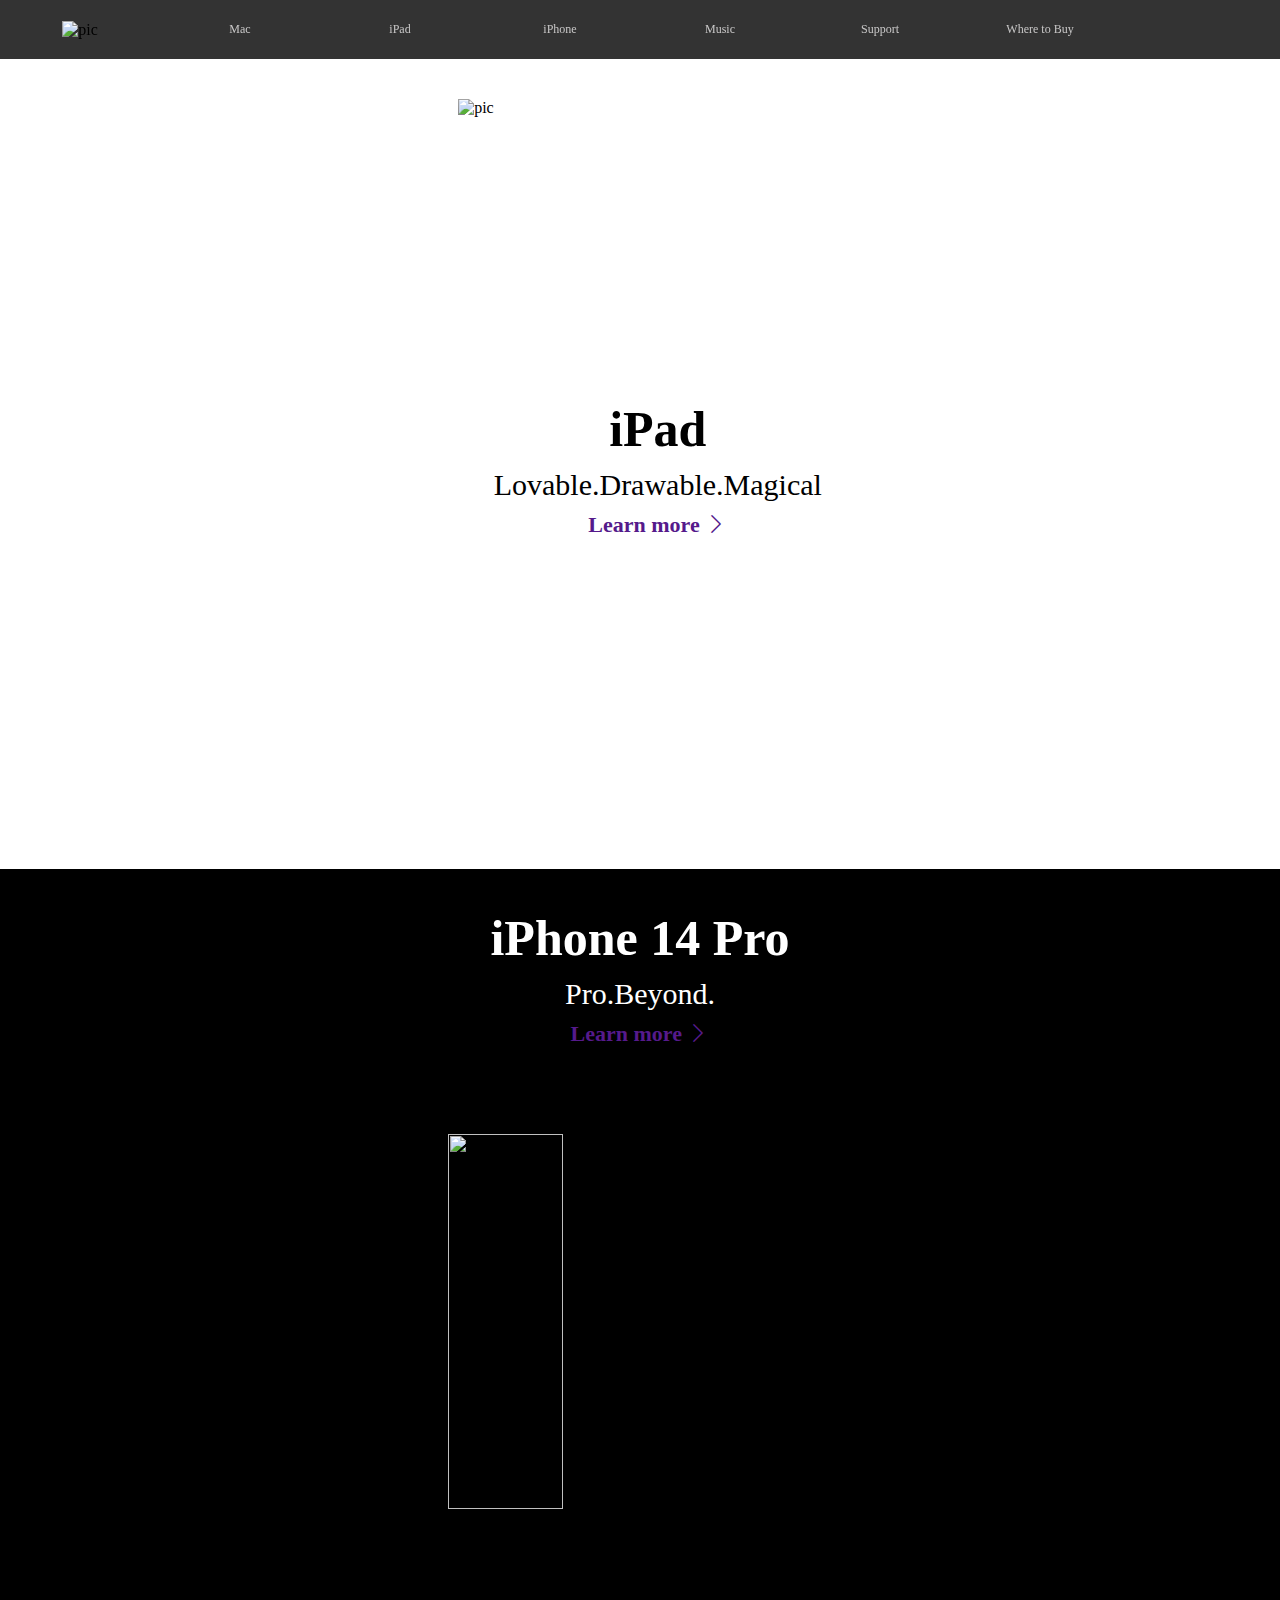
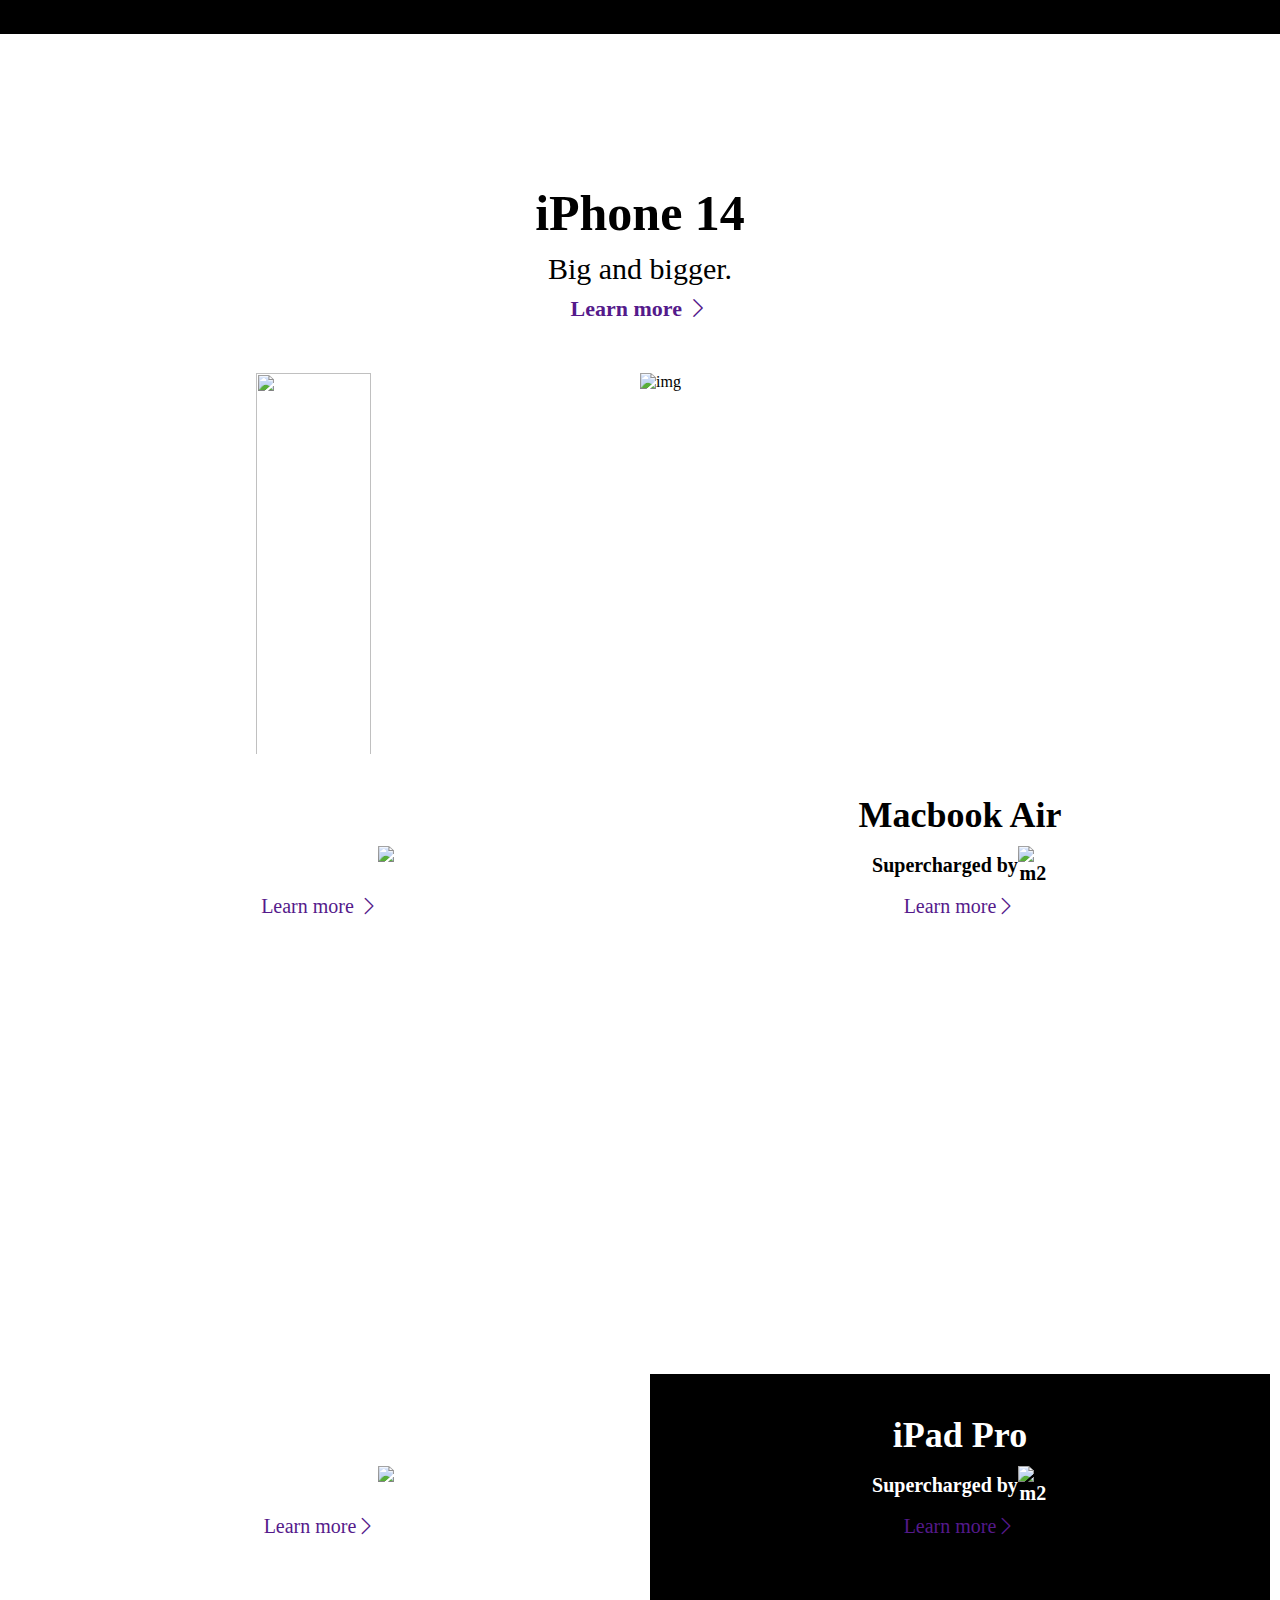
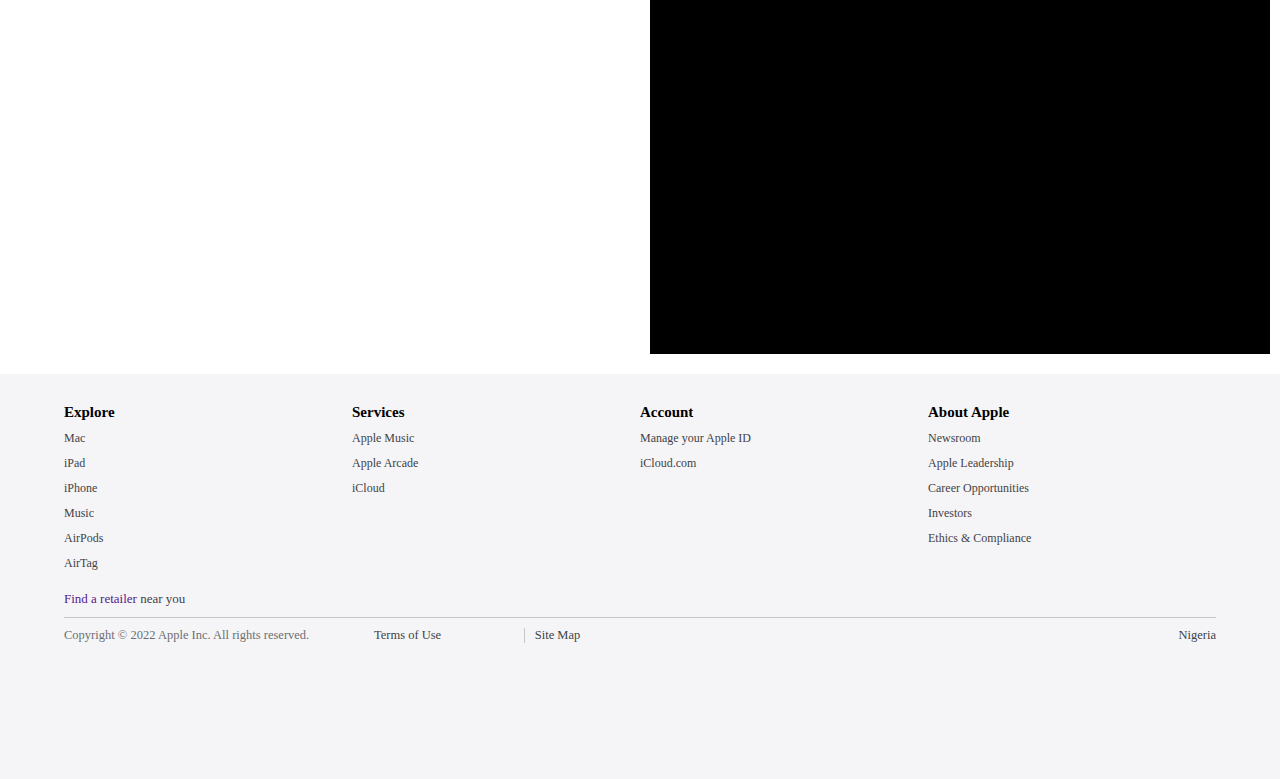
==== index.html @ 5a427e42 "Home page responsive" ====
<!DOCTYPE html>
<html lang="en">
<head>
    <meta charset="UTF-8">
    <meta http-equiv="X-UA-Compatible" content="IE=edge">
    <meta name="viewport" content="width=device-width, initial-scale=1.0">
    <link rel="stylesheet" href="https://cdn.jsdelivr.net/npm/bootstrap-icons@1.10.2/font/bootstrap-icons.css">
    <link rel="stylesheet" href="style.css">
    <title>Document</title>
</head>
<body>
    <nav>
        <img src="images/icons8-apple-logo (1).svg" alt="pic">
        <a href="mac.html">Mac</a>
        <a href="">iPad</a>
        <a href="">iPhone</a>
        <a href="">Music</a>
        <a href="">Support</a>
        <a href="">Where to Buy</a>
        <img src="images/icons8-search.svg" alt="">
    </nav>  
    <div class="mini">
        <i class="bi bi-list hover"></i>
        <div class="applogo">
            <img src="images/icons8-apple-logo (1).svg" alt="pic">
        </div>
    </div>
    <div class="hero">
        <img src="images/ipad.jpg" class='heropic'alt="pic">
        <div class="headers">
            <h1>iPad</h1>
            <h2>Lovable.Drawable.Magical</h2>
            <a href="">Learn more <i class="bi bi-chevron-right"></i></a>
        </div>
    </div>
    <div class="iphone14pro">
        <div class="headers">
            <h1 class="itext">iPhone 14 Pro</h1>
            <h2 class="itext">Pro.Beyond.</h2>
            <a href="">Learn more <i class="bi bi-chevron-right"></i></a>
        </div>
        <img src="images/iphone14pro.jpg" alt="">
    </div>
    <div class="iphone14">
        <div class="headers">
            <h1>iPhone 14</h1>
            <h2>Big and bigger.</h2>
            <a href="">Learn more <i class="bi bi-chevron-right"></i></a>
        </div>
        <div class="twohands">
            <img src="images/iphone14otherhand.jpg" alt="">
            <img src="images/iphone14home.jpg" alt="img">
        </div>
    </div>
    <div class="devices">
        <div class="card">
            <div class="header">
                <h1>iPad Pro</h1>
                <h2>Supercharged by <img src="images/m2 logo.png" class='m2'alt="m2"></h2>
                <a href="">Learn more <i class="bi bi-chevron-right"></i></a>
            </div>
        </div>
        <div class="card">
            <div class="header">
                <h1>Macbook Air</h1>
                <h2>Supercharged by <img src="images/m2 logo.png" class='m2'alt="m2"></h2>
                <a href="">Learn more<i class="bi bi-chevron-right"></i></a>
            </div>
        </div>
        <div class="card">
            <div class="header">
                <h1>MacBook Pro 13"</h1>
                <h2>Supercharged by <img src="images/m2 logo.png" class='m2'alt="m2"></h2>
                <a href="">Learn more<i class="bi bi-chevron-right"></i></a>
            </div>
        </div>
        <div class="card">
            <div class="header">
                <h1>iPad Pro</h1>
                <h2>Supercharged by <img src="images/m2 logo.png" class='m2'alt="m2"></h2>
                <a href="">Learn more<i class="bi bi-chevron-right"></i></a>
            </div>
        </div>
    </div>
    <footer>
        <div class="topsec">
            <div class="sec">
                <h2>Explore</h2>
                <a href=''>Mac</a>
                <a href=''>iPad</a>
                <a href=''>iPhone</a>
                <a href=''>Music</a>
                <a href=''>AirPods</a>
                <a href=''>AirTag</a>
            </div>
            <div class="sec">
                <h2>Services</h2>
                <a href=''>Apple Music</a>
                <a href=''>Apple Arcade</a>
                <a href=''>iCloud</a>
            </div>
            <div class="sec">
                <h2>Account</h2>
                <a href=''>Manage your Apple ID</a>
                <a href=''>iCloud.com</a>
            </div>
            <div class="sec">
                <h2>About Apple</h2>
                <a href=''>Newsroom</a>
                <a href=''>Apple Leadership</a>
                <a href=''>Career Opportunities</a>
                <a href=''>Investors</a>
                <a href=''>Ethics & Compliance</a>
            </div>
        </div>
        <div class="bottomsec">
            <div class="upper">
                <p><a href="">Find a retailer</a> near you</p>
            </div>
            <div class="bottom">
                <div class="left">
                    <p>Copyright © 2022 Apple Inc. All rights reserved.</p>
                    <a href="">Terms of Use</a>
                </div>
                <div class="right">
                    <a href="">Site Map</a>
                    <a href="">Nigeria</a>
                </div>
            </div>
        </div>
    </footer>
</body>
</html>
---- style.css ----
@import url("https://cdn.jsdelivr.net/npm/bootstrap-icons@1.10.2/font/bootstrap-icons.css");
@font-face {
    font-family: 'Apple font';
    src: url(images/fonts/SF-Pro-Text-Regular.otf) format('opentype');
}
*{
    margin: 0;
    padding: 0;
    box-sizing: border-box;
    font-family: 'Apple font';
}
nav{
    background-color: rgba(0,0,0,0.8);
    backdrop-filter: blur(8px);
    height: 6.6vh;
    width: 100%;
    display: grid;
    place-content: center;
    place-items: center;
    grid-template-columns: repeat(8, 1fr);
    z-index: 100;
    position: sticky;
    top: 0;
    padding: 0px 125px;
}
.bi-list{
    color: rgb(199, 198, 198);
    font-size: 19px;
}
.mini{
    width: 100%;
    padding:0px;
    background-color: rgba(0,0,0,0.8);
    backdrop-filter: blur(10px);
    height: 6.6vh;
    width: 100%;
    position: sticky;
    top: 0;
    padding: 0px 20px;
    display: none;
    align-items: center;
    justify-content: center;
}
.applogo{
    width: 100%;
    display: flex;
    align-items: center;
    justify-content: center;
}
nav a{
    color: rgb(199, 198, 198);
    font-size: 12px;
}
nav a:hover{
    color: white;
}
a{
    text-decoration: none;
}
.heropic{
    height: 100%;
}
.hero{
    width: 100%;
    height:90vh;
    display: flex;
    justify-content: center;
    align-items: center;
    padding-top: 40px;
    padding-bottom: 30px;
}
.headers{
    text-align: center;
    display: flex;
    flex-direction: column;
    gap: 10px;
}
.headers h1{
    font-size: 50px;
    font-weight: 900;
}
.headers h2{
    font-weight: 500;
    font-size: 30px;
}
.headers a{
    font-size: 22px;
    font-weight: 600;
}
.iphone14pro{
    display: flex;
    flex-direction: column;
    height: 85vh;
    width: 100%;
    background-color: black;
    padding-top: 40px;
    align-items: center;
    gap: 20px;
    padding-bottom: 30px;
    position: relative;
    overflow: hidden;
}
.iphone14pro img{
    height: 70%;
    position: absolute;
    bottom: -35px;
    width: 30%;
}
.itext{
    color: white;
}
.iphone14{
    width: 100%;
    padding-top: 150px;
    height: 80vh;
    display: flex;
    flex-direction: column;
    justify-content: center;
    align-items: center;
    gap: 100px;
    overflow: hidden;
}
.twohands img{
    width: 30%;
    height: 130%;
}
.twohands{
    width: 100%;
    height: 100%;
    display: flex;
    align-items: center;
    justify-content: center;
}
.devices{
    display: grid;
    grid-template-columns: repeat(2, 1fr);
    gap: 20px;
    padding: 20px 10px;
    min-height: 100vh;
}
.card:nth-child(1){
    background-image: url(images/ipadpro.jpg);
    background-position: center;
    background-size: cover;
    height: 580px;
    display: flex;
    flex-direction: column;
    align-items: center;
    padding-top: 20px;
}
.card:nth-child(2){
    background-image: url(https://www.apple.com/v/home/au/images/promos/macbook-air/promo_macbookair__fywl7i82fueu_medium.png);
    background-position: center;
    background-size: cover;
    height: 580px;
    display: flex;
    flex-direction: column;
    align-items: center;
    padding-top: 20px;
}
.card:nth-child(3){
    background-image: url(https://www.apple.com/v/home/au/images/promos/macbook-pro-13/promo_mbp13__buwssod6c8vm_medium.jpg);
    background-position: center;
    background-size: 100%;
    height: 580px;
    display: flex;
    flex-direction: column;
    align-items: center;
    padding-top: 40px;
}
.card:nth-child(4){
    background-image: url(images/ipadair.jpg);
    background-position: bottom;
    background-size: 350px;
    background-repeat: no-repeat;
    background-color: black;
    height: 580px;
    display: flex;
    flex-direction: column;
    align-items: center;
    padding-top: 40px;
}
.card:nth-child(2) h1, .card:nth-child(2) h2{
    color: black;
}
.m2{
    width: 30px;
    height: 100%;
}
.card h2{
    display: flex;
    align-items: center;
    justify-content: center;
    font-size: 20px;
}
.header{
    width: 100%;
    display: flex;
    flex-direction: column;
    align-items: center;
    gap: 10px;
}
.header a{
    font-size: 20px;
}
.header h1{
    font-weight: 900;
    font-size: 36px;
}
.card h1,.card h2{
    color: white;
    text-align: center;
}
footer{
    background-color: rgb(245,245,247);
    display: flex;
    flex-direction: column;
    gap: 20px;
    align-items: center;
    padding-top: 30px;
    height: 45vh;
}
.topsec{
    display: grid;
    grid-template-columns:repeat(4, 1fr) ;
    width: 80%;
    place-content:center;
}
.sec{
    display: flex;
    flex-direction: column;
    gap: 10px;
}
.sec h2{
    font-weight: bolder;
    font-size: 15px;
}
.sec a{
    color: rgb(66,66,69);
    font-size: 12px;
}
.sec a:hover,.bottom a:hover{
    text-decoration: underline;
}
.sec{
    flex-direction: column;
}
.bottomsec{
    width: 80%;
    display: flex;
    flex-direction: column;
    gap: 10px;
}
.upper{
    width: 100%;
    padding-bottom: 10px;
    border-bottom: 1px solid rgb(199, 198, 198);
}
.upper p{
    text-align: left;
    font-size: 13px;
    color: rgb(66,66,69);
}
.bottom{
    display: flex;
    width: 100%;
    font-size: 12.5px;
}
.bottom a{
    color: rgb(66,66,69);
}
.left{
    border-right: 1px solid rgb(199, 198, 198);
    width: 40%;
    padding-right: 20px;
    display: flex;
}
.left p{
    color: rgb(110,110,115);
    width: fit-content;
}
.left a{
    text-align: right;
    width: 30%;
}
.right{
    width:60%;
    display:flex;
    padding-left: 10px;
}
.right a:nth-child(1){
    width: 100%;
    text-align: left;
}
.right:nth-child(2){
    width: 60%;
    text-align: right;
}

/* MAC PAGE */
.toppage{
    display: grid;
    grid-template-columns: repeat(8, 1fr);
    width: 60%;
    place-content: center;
    place-items: center;
    margin: 0px auto;
}
.toppage a{
    display: flex;
    flex-direction: column;
    align-items: center;
    height: 100%;
    width: 100%;
}
.shrink{
    width: 90%;
    height: 30%;
}
.toppage a h2{
    font-size: 13px;
    color: rgb(29,29,31);
    font-weight: 400;
}
.toppage a p{
    font-size: 12px;
    color: red;
    text-align: center;
}
.machero{
    display: flex;
    flex-direction: column;
    justify-content: flex-start;
    align-items: center;
    width: 100%;
    height: 100vh;
    background-image: url(https://www.apple.com/v/home/au/images/promos/macbook-air/promo_macbookair__fywl7i82fueu_medium.png);
    background-repeat: no-repeat;
    background-position: bottom;
    background-size: 700px;
}
.topmac,.topmac1{
    display: flex;
    flex-direction: column;
    align-items: center;
    gap: 8px;
}
.topmac p,.topmac1 p{
    color: red;
    font-size: 20px;
    font-weight: 600;
}
.topmac h1{
    font-size: 55px;
    color: rgb(29,29,31);
}
.topmac h2{
    font-size: 25px;
}
.topmac a,.topmac1 a{
    font-size: 18px;
}
.topmac h3{
    font-size: 16px;
    color: rgb(66,66,69);
    font-weight: 400;
    color:rgb(134,134,139);
}
.middle{
    background-image: url(images/macbookpro13.jpg);
    height: 100vh;
    width: 100%;
    background-size: 700px;
    background-position: bottom;
    background-repeat: no-repeat;
    background-color: black;
}
.topmac1{
    color: rgb(245,245,247);
    padding-top: 80px;
}
.topmac1 h1{
    font-size: 60px;
}
.topmac1 h2{
    font-size: 30px;
}
.buy{
    padding-top: 10px;
    display: flex;
    align-items: center;
    gap: 10px;
}
.buy a:nth-child(2){
    color: rgb(0,113,227);
}
.buybtn{
    padding: 10px 20px;
    color: white;
    font-size: 15px;
    background-color: rgb(0,113,227);
    border-radius: 30px;
    font-weight: 600;
}
.bmiddle{
    padding-top: 100px;
    width: 100%;
    display: flex;
    justify-content: center;
    flex-direction: column;
    gap: 50px;
}
.bmiddlecont{
    width: 100%;
    /* margin: 0px auto; */
    display: grid;
    grid-template-columns: repeat(auto-fit,minmax(250px,1fr));
    /* place-content: center; */
    /* place-items: center; */
    height: fit-content;
}
.bmiddle h1{
    text-align: center;
}
.notendesk{
    display: flex;
    justify-content: center;
    width: 100%;
}
.macbook{
    display: flex;
    flex-direction: column;
    gap: 10px;
    align-items: center;
    justify-content: center;
    height: 100%;
    width: 100%;
}
.macbook:nth-child(4){
    position: relative;
    bottom: 24px;
}
.macbook:nth-child(1){
    position: relative;
    bottom: 15px;
}
.macbook a{
    font-size: 14px;
}
.macbook:nth-child(1) .buybtn,.macbook:nth-child(4) .buybtn{
    position: relative;
    top: 22px;
}
.macbook:nth-child(1) .learn,.macbook:nth-child(4) .learn{
    position: relative;
    top: 25px;
}
.macbook .buybtn{
    font-size: 12px;
}
.macbook p{
    color: red;
    font-size: 13px;
}
@media only screen and (max-width:1330px){
    .bottomsec, .topsec{
        align-items: flex-start;
        width: 90%;
    }
    
}
@media  screen and (max-width:1280px) {
    nav{
        padding: 0px;
    }
}
@media screen and (max-width:1200px){
    .devices{
        grid-template-columns: repeat(auto-fit,minmax(480px, 1fr));
    }
    .iphone14pro img{
        width: 40%;
    }
    .bottomsec, .topsec{
        align-items: flex-start;
        width: 95%;
    }
    @media screen and (max-width:1000px) {
        .devices{
            padding: 0px;
        }
    }
    @media screen and (max-width:912px){
        .hero{
            display: flex;
            flex-direction: column-reverse;
            gap: 20px;
        }
        .headers h1{
            font-size: 45px;
        }
        .headers h2{
            font-size: 25px;
        }
        .headers a{
            font-size: 16px;
        }
        .iphone14pro img{
            width: 50%;
        }
        nav{
            display: none;
        }
        .mini{
            display: flex;
        }
        .devices{
            padding: 0px;
        }
        .hero h1{
            font-size: 30px;
        }
        .hero h2{
            font-size: 20px;
        }
        .twohands img{
            width: 100%;
        }
        .hero a{
            font-size: 16px;
        }
        .heropic{
            height: 70%;
        }
        .topsec{
            display: flex;
            flex-direction: column;
            width: 95%;
            align-items: flex-end;
            gap: 10px;
        }
        .sec{
            border-bottom: 1px solid rgb(134,134,139);
            display: flex;
            flex-direction: column;
            padding: 7px 0px;
            justify-content: center;
            width: 100%;
        }
        .sec h2{
            color: rgb(110,110,115);
            font-weight: 400;
            letter-spacing: -0.12px;
            font-size: 13px;
            line-height: 16px;
        }
        .sec h2::after{
            content:'+';
            position: absolute;
            right: 20px;
            cursor: pointer;
        }
        .sec a{
            display: none;
        }
        footer{
            height: 47vh;
        }
        .left{
            display: flex;
            flex-direction: column;
            border: 0px;
            width: 100%;
            gap: 15px;
        }
        .left a, .left p{
            width: 100%;
            text-align: left;
        }
        .bottomsec{
            width: 95%;
        }
        .upper{
            padding-bottom: 7px;
        }
        .bottom{
            display: flex;
            flex-direction: column;
            gap: 20px;
            width: 100%;
        }
        .right{
            width: 100%;
            gap: 10px;
            padding-left: 0;
        }
        .right a{
            text-align: left;
            width: max-content !important;
        }
        .right a:nth-child(1){
            border-right: 1px solid rgb(134,134,139);
            padding-right: 10px;
        }
    }
    @media only screen and (max-width:600px){
        .hero{
            height: 66vh !important;
            padding-bottom: 0;
        }
        .headers h1{
            font-size: 30px;
        }
        .headers h2{
            font-size:20px;
        }
        .headers a{
            font-size: 15px;
        }
        .iphone14pro img{
            width: 60%;
        }
    }
    @media screen and (max-width:480px){
        .iphone14pro img{
            width:80%;
        }
        .devices{
            grid-template-columns: repeat(auto-fit,minmax(100%, 1fr));
        }
        .card{
            width: 100%;
        }
    }
}
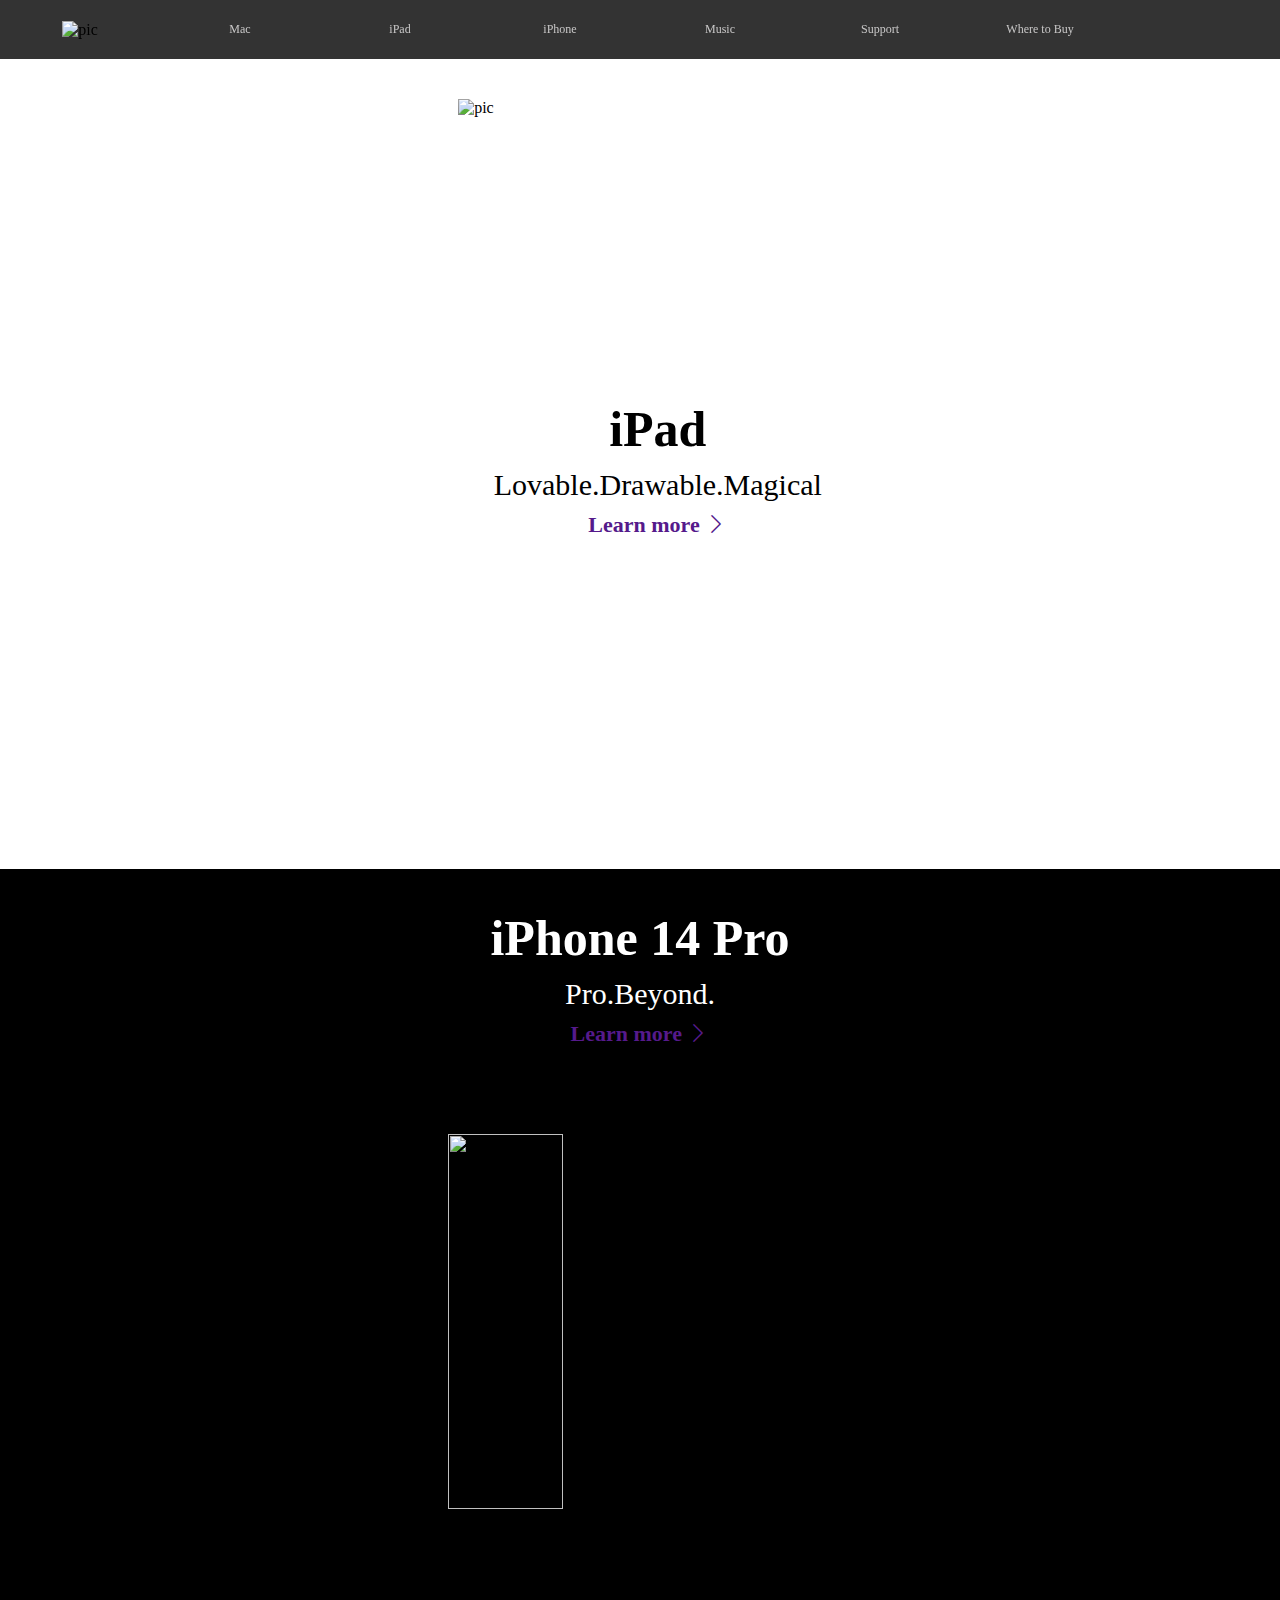
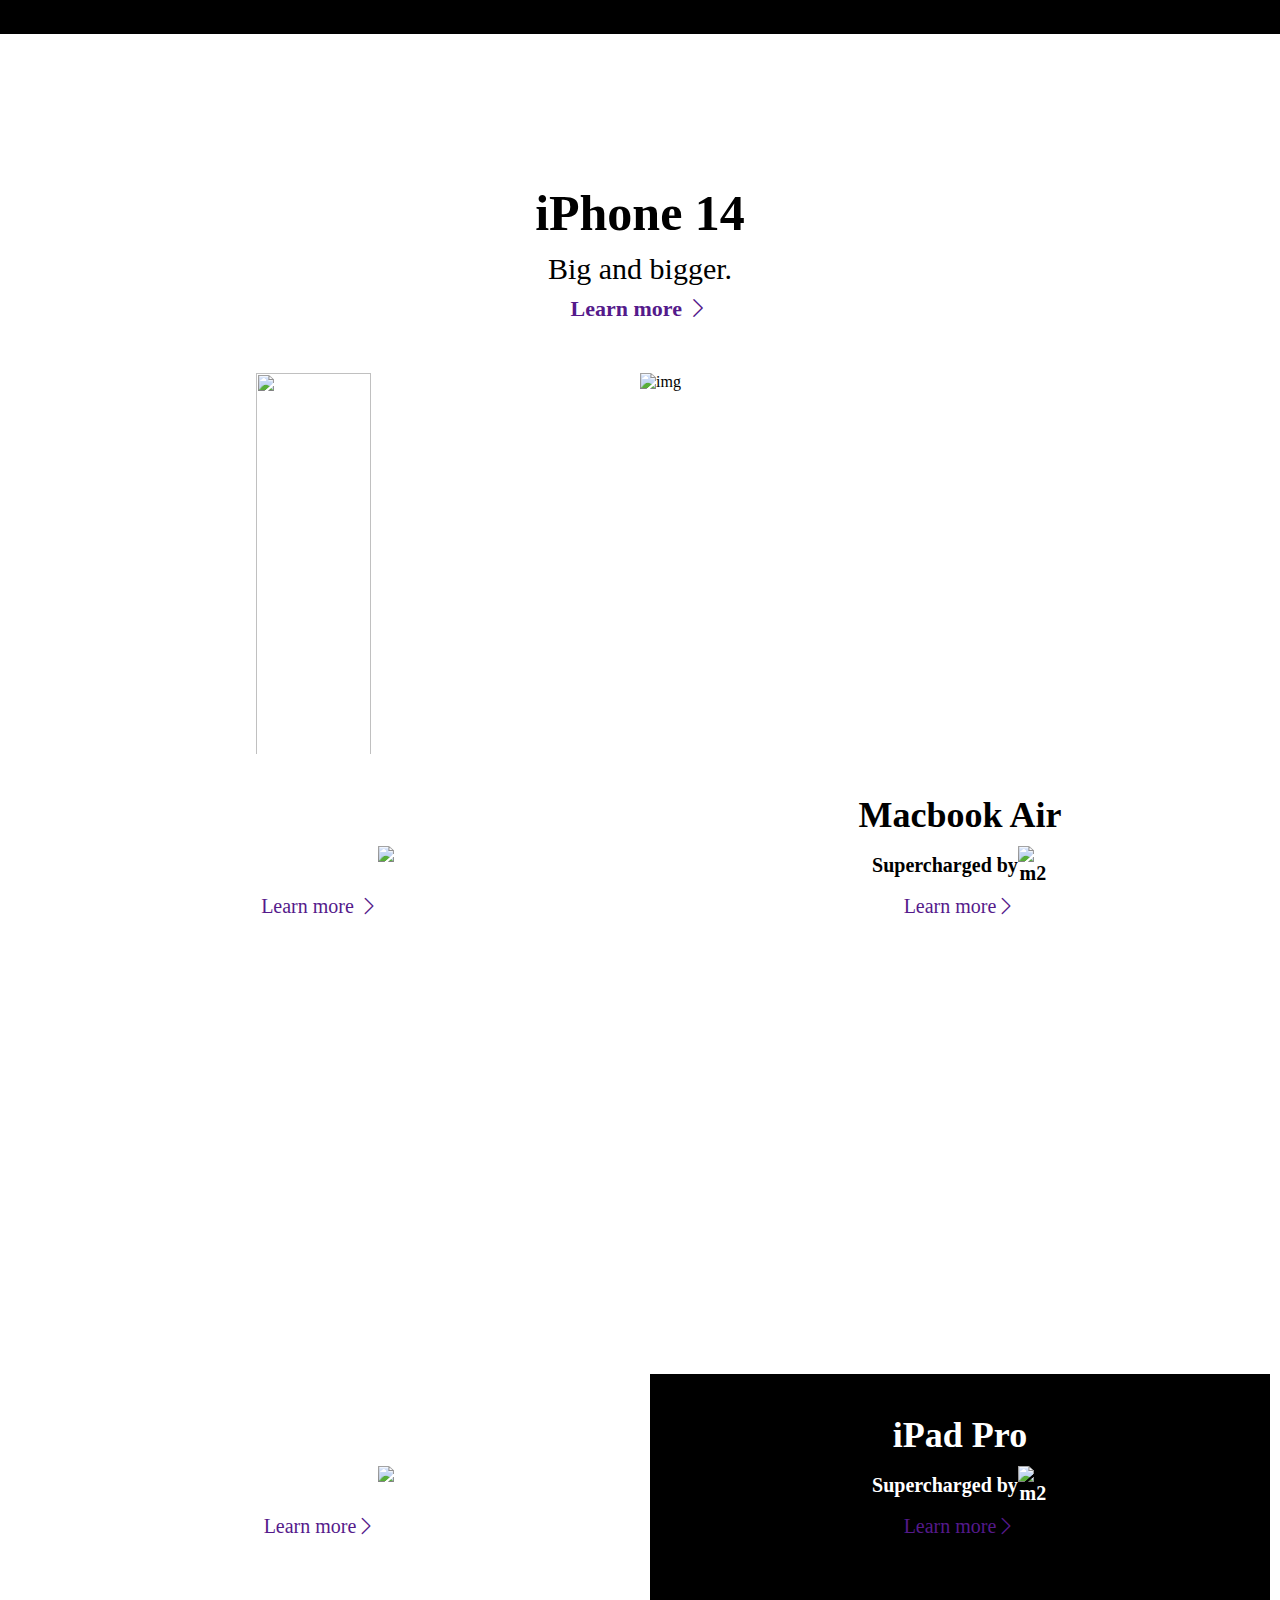
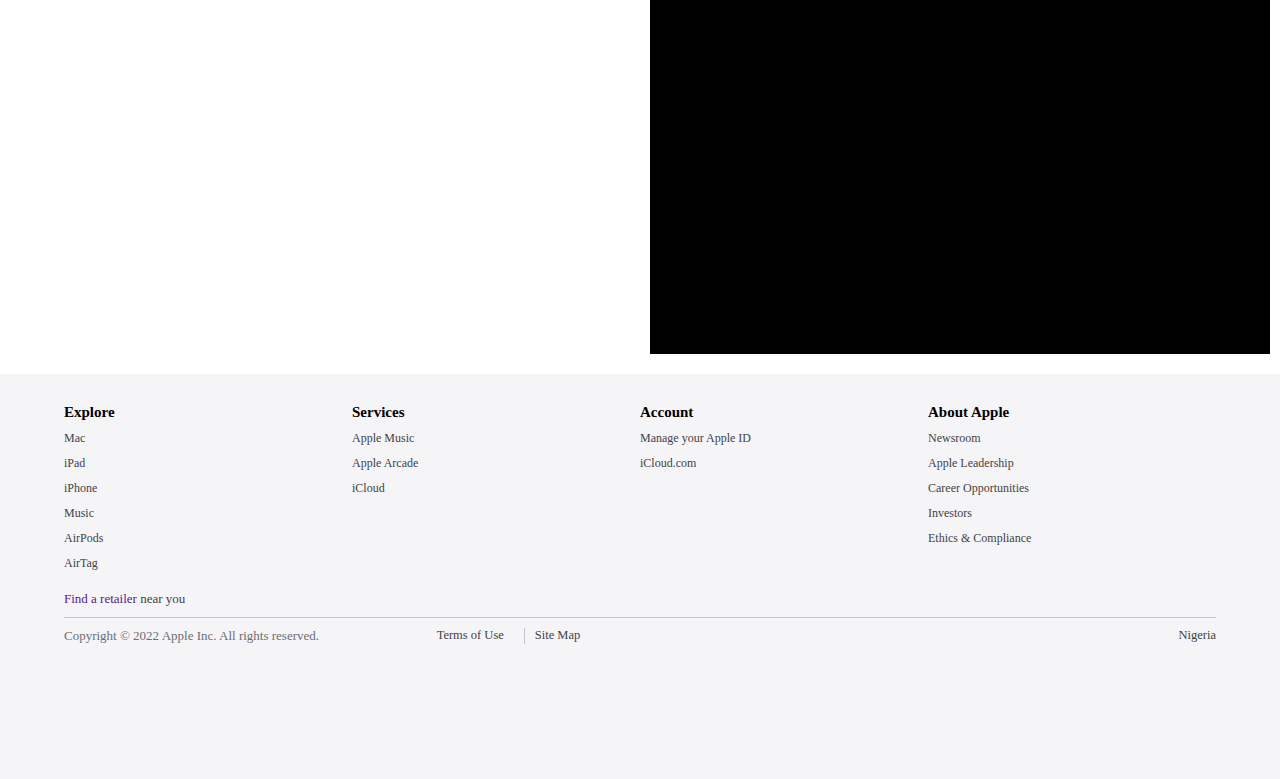
==== commit 4b58ae14: "Pages responsive" ====
--- a/index.html
+++ b/index.html
@@ -15,14 +15,36 @@
         <a href="">iPad</a>
         <a href="">iPhone</a>
         <a href="">Music</a>
-        <a href="">Support</a>
-        <a href="">Where to Buy</a>
+        <a href="support.html">Support</a>
+        <a href="where_to_buy.html">Where to Buy</a>
         <img src="images/icons8-search.svg" alt="">
     </nav>  
     <div class="mini">
         <i class="bi bi-list hover"></i>
         <div class="applogo">
             <img src="images/icons8-apple-logo (1).svg" alt="pic">
+        </div>
+    </div>
+    <div class="dropdown">
+        <div class="dropdown_topsec">
+            <div class="dropdown_top">
+                <img src="images/icons8-close.svg" alt="pic" class="exit">
+                <div class="applogo">
+                    <img src="images/icons8-apple-logo (1).svg" alt="pic">
+                </div>
+            </div>
+            <div class="search_section">
+                <img src="images/icons8-search.svg" alt="pic">
+                <input type="text" placeholder="Search apple.com">
+            </div>
+        </div>
+        <div class="dropdown_content">
+            <a href="">Mac</a>
+            <a href="">iPad</a>
+            <a href="">iPhone</a>
+            <a href="">Music</a>
+            <a href="">Support</a>
+            <a href="where_to_buy.html">Where to Buy</a>
         </div>
     </div>
     <div class="hero">
--- a/style.css
+++ b/style.css
@@ -1,4 +1,8 @@
 @import url("https://cdn.jsdelivr.net/npm/bootstrap-icons@1.10.2/font/bootstrap-icons.css");
+@font-face {
+    font-family: 'sf';
+    src: url(images/fonts/SF-Pro-Text-Regular.otf);
+}
 @font-face {
     font-family: 'Apple font';
     src: url(images/fonts/SF-Pro-Text-Regular.otf) format('opentype');
@@ -277,7 +281,8 @@
 }
 .left p{
     color: rgb(110,110,115);
-    width: fit-content;
+    width: 100%;
+    font-size: 13px;
 }
 .left a{
     text-align: right;
@@ -412,11 +417,8 @@
 }
 .bmiddlecont{
     width: 100%;
-    /* margin: 0px auto; */
     display: grid;
     grid-template-columns: repeat(auto-fit,minmax(250px,1fr));
-    /* place-content: center; */
-    /* place-items: center; */
     height: fit-content;
 }
 .bmiddle h1{
@@ -461,13 +463,629 @@
 .macbook p{
     color: red;
     font-size: 13px;
+}
+/* Where to Buy Section  */
+.buy_page{
+    background-color: rgb(245,246,247);
+}
+.buy_page nav{
+    display: grid;
+}
+.page{
+    display: flex;
+    flex-direction: column;
+    justify-content: center;
+    align-items: center;
+    padding-top: 20px;
+    gap: 30px;
+    zoom: 1;
+    width: 980px;
+    margin: 0px auto;
+}
+.page h2{
+    font-size: 24px;
+    text-align: left;
+    width: 100%;
+    color: rgb(75, 75, 75);
+    line-height: 32px;
+    font-weight: 700;
+}
+.page_content{
+    display: grid;
+    grid-template-columns: repeat(2, 1fr);
+    max-width: 100%;
+    gap: 20px;
+}
+.content1{
+    box-shadow: 0px 2px 3px rgb(130, 130, 131);
+    border-radius: 0.3125rem;
+    background-color: white;
+    height: 75vh;
+    padding-top: 30px;
+    width: 484px;
+    height: 510px;
+    display: flex;
+    gap: 10px;
+    flex-direction: column;
+    align-items: flex-start;
+    padding: 23px;
+}
+.content1 img{
+    margin: 0px auto;
+}
+.content1 p{
+    font-size: 12px;
+}
+.all_products{
+    display: flex;
+    flex-direction: column;
+    align-items: flex-start;
+    gap: 15px;
+    padding-top: 10px;
+}
+.searchbar{
+    display: flex;
+    align-items: center;
+    box-shadow: 0px -1px 5px rgb(75, 75, 75);
+    padding-right: 10px;
+    border-radius: 40px;
+}
+.searchbar input{
+    border: none;
+    font-size: 11px;
+}
+.searchbar svg{
+    color: rgb(75, 75, 75);
+}
+.content_search{
+    display: flex;
+    align-items: center;
+    gap: 10px;
+}
+.content_search select{
+    padding: 5px 0px;
+    padding-right: 110px;
+    font-size: 11px;
+}
+.content_search a{
+    border-radius: 0.3125rem;
+    font-size: 11px;
+    color: white;
+    text-decoration: none;
+    background-color: rgb(172,172,172);
+    padding: 5px 10px;
+}
+.carriers{
+    display: flex;
+    align-items: center;
+    gap: 10px;
+}
+.go{
+    color: white !important;
+}
+.go:hover{
+    text-decoration: none !important;
+}
+.all_products a{
+    font-size: 12px;
+    line-height: 18px;
+    color: rgb(0, 136, 204);
+}
+.all_products a:hover{
+    text-decoration: underline;
+}
+.buy_bottomsec p{
+    font-size: 10px;
+    color: rgb(136, 136, 136);
+    line-height: 15px;
+}
+.buy_bottomsec p:nth-child(1){
+    max-width: 100%;
+}
+.where-to-buy{
+    display: flex;
+    align-items: center;
+    width: 100%;
+    border: 1px solid rgb(136, 136, 136);
+    border-radius: 0.3125rem;
+    padding: 4px 0;
+    gap: 30px;
+    padding: none;
+}
+.where-to-buy p{
+    display: flex;
+    width: 40px;
+    justify-content: center;
+    align-items: center;
+    position: relative;
+    padding-left: 10px;
+}
+.where-to-buy h3{
+    font-size: 11px;
+    width: 85%;
+    font-weight: 400;
+    color: rgb(102,102,102);
+}
+.device{
+    width: 440px;
+    height: 222px;
+}
+.device1{
+    width: 238px;
+    height: 222px;
+}
+.where-to-buy i{
+    color: rgb(136, 136, 136);
+    font-size: 31px;
+    top: -8px;
+    position: absolute;
+    right: -20px;
+}
+.copyright{
+    display: flex;
+    align-items: center;
+    width: 100%;
+}
+.copyright p{
+    width: 55%;
+}
+.buy_links{
+    display: flex;
+    align-items: center;
+    gap: 10px;
+}
+.buy_links a{
+    border-right: 1px solid rgb(136, 136, 136);
+    font-size: 11px;
+    color: rgb(0, 136, 204);
+    padding-right: 10px;
+}
+.lastsec{
+    display: flex;
+    flex-direction: column;
+    width: 100%;
+    align-items: flex-start;
+    gap: 10px;
+    padding-bottom: 50px;
+}
+.lastsec p{
+    font-size: 11px;
+    color: rgb(136, 136, 136);
+}
+.regions{
+    text-align: left;
+    width: 85%;
+}
+.lastsec img{
+    width: 20px;
+}
+/* dropdown */
+.dropdown{
+    background-color: black;
+    display: flex;
+    z-index: 100;
+    flex-direction: column;
+    gap: 20px;
+    position: fixed;
+    height: 0;
+    overflow: hidden;
+    top: 0;
+    left: 0;
+    bottom: 0;
+    right: 0;
+    width: 100%;
+}
+.dropdown_top{
+    display: flex;
+    align-items: center;
+    position: relative;
+    width: 100%;
+    height: 6.6vh;
+}
+.dropdown_top svg{
+    fill: white;
+}
+.dropdown a{
+    color: rgb(154,154,154);
+}
+.dropdown input::placeholder{
+    color: rgb(154,154,154);
+}
+.dropdown_topsec{
+    display: flex;
+    flex-direction: column;
+    gap: 20px;
+    align-items: center;
+    width: 100%;
+    border-bottom: 1px solid rgb(66,66,69);
+}
+.search_section{
+    width: 90%;
+    display: flex;
+    align-items: center;
+    background-color: rgb(29,29,31);
+    border-radius: 10px;
+    padding: 5px 10px;
+    margin-bottom: 20px;
+}
+.search_section input{
+    background-color: rgb(29,29,31);
+    border: none;
+    outline: none;
+    color: white;
+}
+.dropdown_content{
+    display: flex;
+    flex-direction: column;
+    gap:20px;
+    padding: 0px 30px;
+}
+.exit{
+    position: absolute;
+    left: 20px;
+}
+.dropdown_content a{
+    color: rgb(154,154,154);
+    border-bottom: 1px solid rgb(66,66,69);
+    padding-bottom: 10px;
+}
+.dropdown_content a:nth-child(6){
+    border-bottom: 0;
+}
+/* support page */
+.support_hero{
+    width: 100%;
+    height: 82vh;
+    background-image: url(https://support.apple.com/content/dam/edam/applecare/images/en_US/homepage/psp-hero-banner-homepage-welcome.image.large_2x.jpg);
+    background-position: center;
+    background-size: cover;
+}
+.support_nav{
+    backdrop-filter: saturate(180%) blur(20px);
+    background: rgba(0, 0, 0, 0.8);
+    position: static;
+}
+.hero_header{
+    width: 100%;
+    height: 60%;
+    display: flex;
+    justify-content: center;
+    align-items: center;
+}
+.support_hero h1{
+    font-size: 2.65rem;
+    color: white;
+    text-align: center;
+    font-weight: 600;
+    letter-spacing: 0.2px;
+}
+.b-hero_devices{
+    display: flex;
+    width: 100%;
+    justify-content: space-evenly;
+    height: 38vh;
+    border-bottom:1px solid rgba(110,110,115, 0.3);
+    padding: 0px 30px;
+}
+.b-hero_card{
+    display: flex;
+    flex-direction: column;
+    align-items: center;
+    justify-content: center;
+}
+.b-hero_card img{
+    width: 68px;
+    height:84px;
+    padding:0px 0px 16px;
+}
+.b-hero_card a{
+    text-decoration: none;
+    font-size: 17px;
+    letter-spacing: -0.3px;
+    line-height: 26px;
+    font-weight: 400;
+    color: rgb(51,51,51);
+}
+.b-hero_card a:hover{
+    text-decoration: underline;
+}
+.subs{
+    display: flex;
+    width: 100%;
+    justify-content: space-evenly;
+    align-items: center;
+    height: 33vh;
+    border-bottom: 1px solid rgba(110,110,115, 0.3);
+}
+.subs_card{
+    width: 326px;
+    height: 101px;
+    display: flex;
+    flex-direction: column;
+    padding: 0px 60px;
+    border-right: 1px solid rgba(110,110,115, 0.3);
+    text-align: center;
+    gap: 20px;
+}
+.subs_card:nth-child(3){
+    border-right: 0px;
+}
+.subs_card a{
+    font-size: 15px;
+    padding: 0px 10px;
+    letter-spacing: -0.15px;
+    line-height: 22.5px;
+    font-weight: 400;
+    color: rgb(0, 112, 201);
+}
+.subs_card a:hover{
+    text-decoration: underline;
+}
+.subs_card img{
+    width: 40px;
+    height: 40px;
+    margin: 0px 83.2px;
+}
+.search-for-topics{
+    width: 100%;
+    display: flex;
+    flex-direction: column;
+}
+.search-head{
+    display: flex;
+    flex-direction: column;
+    width: 100%;
+    padding-top: 30px;
+    gap: 20px;
+    align-items: center;
+    justify-content: center;
+}
+.search-head h2{
+    font-size: 40px;
+    line-height: 42px;
+    letter-spacing: -0.3px;
+    color: rgb(51,51,51);
+}
+.search-input{
+    width: 100%;
+    display: flex;
+    padding-bottom: 30px;
+    justify-content: center;
+    align-items: center;
+    border-bottom: 1px solid rgba(110,110,115, 0.3);
+}
+.search-input img{
+    position: relative;
+    left: 40px;
+    height: 35px;
+    width: 35px;
+}
+.search-input input{
+    width: 70%;
+    font-size: 22px;
+    padding: 15px;
+    padding-left: 45px;
+    font-weight: 100;
+    outline: none;
+    border: 1px solid rgb(187,187,187);
+    color: rgb(51,51,51);
+}
+.search-input input::placeholder{
+    color: rgb(136,136,136);
+}
+.update-ios{
+    border-bottom: 1px solid rgba(110,110,115, 0.3);
+    width: 100%;
+    display: flex;
+    gap: 20px;
+    height: 60vh;
+    align-items: center;
+    justify-content: center;
+}
+.update-ios img{
+    width: 400px;
+    height: 209px;
+}
+.update-ios-text{
+    display: flex;
+    flex-direction: column;
+    gap: 15px;
+}
+.update-ios-text h2{
+    font-size: 40px;
+    line-height: 42px;
+    letter-spacing: 0.3px;
+    color: rgb(51,51,51);
+}
+.update-ios-text p{
+    font-family: 'sf';
+    font-size: 22px;
+    line-height: 32px;
+    letter-spacing: 0.3px;
+    font-weight: 100;
+    color: rgb(51,51,51);
+    width: 405px;
+}
+.update-ios-text a{
+    text-decoration: none;
+    color: rgb(0, 112, 201);
+    font-size: 22px;
+    line-height: 32px;
+}
+.update-ios-text a:hover{
+    text-decoration: underline;
+}
+.warranty{
+    display: flex;
+    flex-direction: column;
+    width: 100%;
+}
+.repair{
+    display: flex;
+    height: 60vh;
+    width: 100%;
+    border-bottom: 1px solid rgba(110,110,115, 0.3);
+    flex-direction: column;
+    gap: 20px;
+    align-items: center;
+    justify-content: center;
+}
+.repair img{
+    width: 240px;
+    height: 152px;
+}
+.repair-text{
+    display: flex;
+    flex-direction: column;
+    justify-content: center;
+    align-items: center;
+    width: 100%;
+    gap: 20px;
+}
+.repair h2{
+    font-size: 40px;
+    line-height: 42px;
+    letter-spacing: 0.3px;
+    color: rgb(51,51,51);
+}
+.repair p{
+    font-size: 17px;
+    line-height: 26px;
+    letter-spacing: -0.3px;
+    color: rgb(51,51,51);
+    font-family: 'sf';
+    width: 800px;
+    text-align: center;
+}
+.repair a{
+    text-decoration: none;
+    color: rgb(0, 112, 201);
+}
+.repair a:hover{
+    text-decoration: underline;
+}
+.beware{
+    height: 55vh;
+    display: flex;
+    flex-direction: column;
+    justify-content: center;
+    align-items: center;
+    gap: 20px;
+}
+.beware h2{
+    font-size: 24px;
+    line-height: 29px;
+    text-align: center;
+    letter-spacing: 0.3px;
+    color: rgb(51,51,51);
+}
+.beware p, .beware h3{
+    font-size: 17px;
+    text-align: center;
+    width: 700px;
+    line-height: 29px;
+    font-weight: 400;
+    letter-spacing: -0.3px;
+    font-family: 'sf';
+}
+.beware a{
+    color: rgb(0, 112, 201);
+    text-decoration:none;
+}
+.beware a:hover{
+    text-decoration: underline;
+}
+.support_footer{
+    display: flex;
+    flex-direction: column;
+    gap: 10px;
+    justify-content: center;
+    padding: 0px 100px;
+    height: 63vh;
+    padding-top: 30px;
+    background-color: rgb(242,242,242);
+}
+.stay-connected{
+    display: flex;
+    flex-direction: column;
+    gap: 10px;
+    align-items: center;
+    justify-content: center;
+}
+.connected-imgs{
+    display: flex;
+    align-items: center;
+    gap: 10px;
+    justify-content: center;
+}
+.connected-imgs img{
+    width: 32px;
+    height: 32px;
+}
+.support_footer p{
+    font-size: 12px;
+    color: rgb(51,51,51);
+    line-height: 18px;
+    font-family: 'Arial';
+    letter-spacing: -0.2px;
+}
+.support-border{
+    border-top: 1px solid rgba(110,110,115, 0.3);
+    padding: 20px 0px;
+    font-family: 'Arial';
+}
+.support-grid{
+    display: grid;
+    grid-template-columns: repeat(4, 1fr);
+}
+.support-grid-card{
+    display: flex;
+    flex-direction: column;
+    gap: 5px;
+}
+.support-grid-cont{
+    display: flex;
+    flex-direction: column;
+    justify-content: center;
+    gap:40px;
+}
+.support-grid-cont .bottom{
+    width: 90%;
+    border-top: 1px solid rgba(110,110,115, 0.3);
+    padding-top: 20px;
+    padding-bottom: 10px;
+}
+.support-grid-cont .left{
+    width: 60%;
+}
+.support-grid-cont .left p{
+    color: rgba(110,110,115, 0.7);
+}
+.support-grid-cont a{
+    font-family: arial;
+}
+.support-grid-card h2{
+    font-size: 11px;
+    line-height: 14px;
+    font-family: 'Arial';
+    letter-spacing: 0.055px;
+    font-weight: 600;
+}
+.support-grid-card a{
+    font-size: 11px;
+    line-height: 18px;
+    text-decoration: none;
+    font-family: 'Arial';
+    color: rgb(51,51,51);
+}
+.support-grid-card a:hover{
+    text-decoration: underline;
 }
 @media only screen and (max-width:1330px){
     .bottomsec, .topsec{
         align-items: flex-start;
         width: 90%;
     }
-    
 }
 @media  screen and (max-width:1280px) {
     nav{
@@ -485,6 +1103,45 @@
         align-items: flex-start;
         width: 95%;
     }
+    @media screen and (max-width:1050px){
+        .subs{
+            flex-direction: column;
+            height: max-content;
+            padding-top: 40px;
+            padding-bottom: 40px;
+        }
+        .subs_card{
+            align-items: center;
+            width: 644px;
+            padding-top: 30px;
+            height: 150px;
+            border-right: 0px;
+            border-bottom: 1px solid rgba(110,110,115, 0.3);
+        }
+        .subs_card:nth-child(3){
+            border-bottom: none;
+        }
+        .update-ios{
+            flex-direction: column;
+            align-items: center;
+            height: max-content;
+            padding: 50px 0px;
+        }
+        .update-ios:nth-child(3){
+            flex-direction: column-reverse;
+        }
+        .update-ios-text h2{
+            font-size: 34px;
+            font-weight: 400;
+            text-align: center;
+        }
+        .update-ios-text p, .update-ios-text a{
+            font-size: 20px;
+            width: 600px;
+            font-family: arial;
+            text-align: center;
+        }
+    }
     @media screen and (max-width:1000px) {
         .devices{
             padding: 0px;
@@ -620,6 +1277,9 @@
         .iphone14pro img{
             width: 60%;
         }
+        .buy_page{
+            zoom: 0.4;
+        }
     }
     @media screen and (max-width:480px){
         .iphone14pro img{
